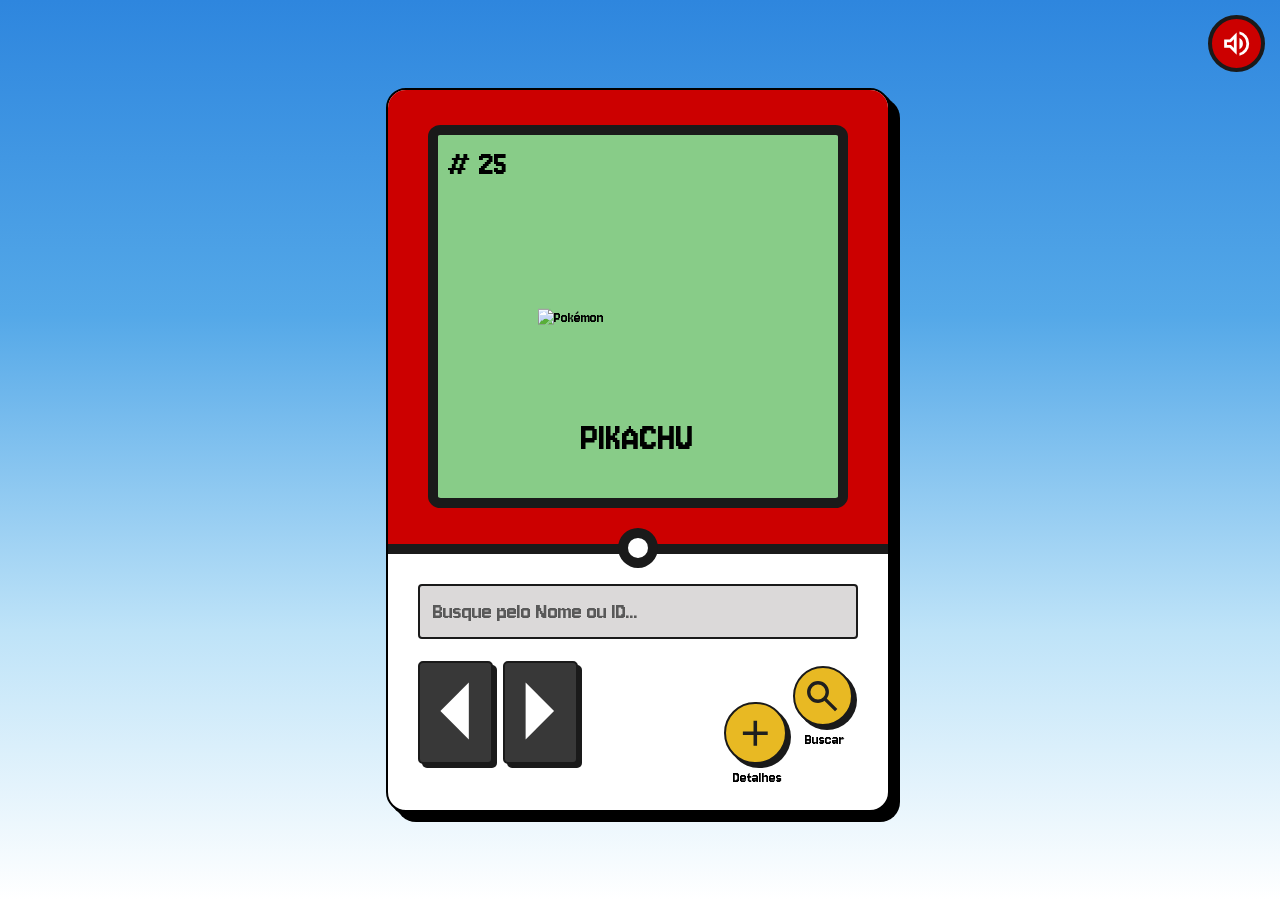
==== index.html @ d64555e8 "fix: altera classes para inglês" ====
<!DOCTYPE html>
<html lang="en">

<head>
    <meta charset="UTF-8">
    <meta name="viewport" content="width=device-width, initial-scale=1.0">
    <link rel="shortcut icon" href="img/favicon.png" type="image/x-icon">
    <link rel="stylesheet" href="css/style.css">
    <link rel="stylesheet" href="css/index.css">
    <title>Pokédex</title>
</head>

<body>
    <main>
        <!-- BOTÃO DE SOM -->
        <button id="sound">
            <svg xmlns="http://www.w3.org/2000/svg" viewBox="0 -960 960 960" fill="#FFF">
                <path
                    d="M560-131v-82q90-26 145-100t55-168q0-94-55-168T560-749v-82q124 28 202 125.5T840-481q0 127-78 224.5T560-131ZM120-360v-240h160l200-200v640L280-360H120Zm440 40v-322q47 22 73.5 66t26.5 96q0 51-26.5 94.5T560-320ZM400-606l-86 86H200v80h114l86 86v-252ZM300-480Z" />
            </svg>
        </button>

        <!-- CONTEUDO -->
        <section id="content">

            <!-- TELA -->
            <div id="display">
                <div>
                    <span id="id-pokemon"># 25</span>
                    <img src="https://raw.githubusercontent.com/PokeAPI/sprites/master/sprites/pokemon/versions/generation-v/black-white/animated/25.gif"
                        alt="Pokémon" id="img-pokemon">
                    <span id="name-pokemon">Pikachu</span>
                </div>
            </div>

            <!-- BOLA  -->
            <div id="circle-pokeball"></div>


            <!-- INPUT E BOTÕES -->
            <div id="form">
                <form>
                    <input type="search" id="input-search" placeholder="Busque pelo Nome ou ID...">

                    <div id="buttons">
                        <div class="buttons-movement">
                            <button id="btn-prev">
                                <img src="/svg/seta-esquerda.svg" alt="">
                            </button>
                            <button id="btn-next">
                                <img src="/svg/seta-direita.svg" alt="">
                            </button>
                        </div>

                        <div class="buttons-action">
                            <div class="div-details">
                                <a href="detailsPokemon.html" class="btn-details">
                                    <svg xmlns="http://www.w3.org/2000/svg" viewBox="0 -960 960 960" fill="#1f1f1f">
                                        <path d="M440-440H200v-80h240v-240h80v240h240v80H520v240h-80v-240Z" />
                                    </svg>
                                </a>
                                <p>Detalhes</p>
                            </div>
                            <div class="div-search">
                                <button id="btn-submit" type="submit">
                                    <svg xmlns="http://www.w3.org/2000/svg" viewBox="0 -960 960 960" fill="#1f1f1f">
                                        <path
                                            d="M784-120 532-372q-30 24-69 38t-83 14q-109 0-184.5-75.5T120-580q0-109 75.5-184.5T380-840q109 0 184.5 75.5T640-580q0 44-14 83t-38 69l252 252-56 56ZM380-400q75 0 127.5-52.5T560-580q0-75-52.5-127.5T380-760q-75 0-127.5 52.5T200-580q0 75 52.5 127.5T380-400Z" />
                                    </svg>
                                </button>
                                <p>Buscar</p>
                            </div>
                        </div>
                    </div>
                </form>
            </div>
        </section>
    </main>

    <script src="js/script.js"></script>
</body>

</html>
---- css/style.css ----
/* FONTE */
@import url('https://fonts.googleapis.com/css2?family=Jersey+10&display=swap');

/* VARIAVEIS */
:root {
    --cor-vermelha: #CC0000;
    --cor-branco: #FFFFFF;
    --cor-preto: #1A1A1A;
    --cor-cinza: #848484;
    --cor-amarelo: #E8B923;
    --cor-verde-escuro: #1A2A1A;
    --cor-verde-claro: #88CC88;
    --tamanho-borda: clamp(4px, 1.8vw, 10px);
    --tamanho-borda-botoes: clamp(1px, .5vw, 2px);
    --tamanho-sombra: clamp(1px, .7vw, 4px);
}

* {
    padding: 0;
    margin: 0;
    font-family: 'Jersey 10';
}

body {
    min-height: 100vh;
    background: linear-gradient(to bottom, #2E86DE 0%, #54A8E8 35%, #BEE3F8 70%, #FFFFFF 100%);
}

main {
    min-height: 100vh;
    display: flex;
    align-items: center;
    justify-content: center;
}

h1, h2, h3, h4{
    font-weight: normal;
}

button{
    cursor: pointer;
}

#sound{
    background-color: var(--cor-vermelha);
    position: absolute;
    right: 15px;
    top: 15px;
    display: flex;
    justify-content: center;
    align-items: center;
    padding: .6em;
    border-radius: 50%;
    border: 4px solid var(--cor-preto);
}

#sound svg{
    width: 2.5em;
}
---- css/index.css ----
/* CONTEUDO */
#content {
    background-color: var(--cor-branco);
    border-radius: 20px;
    border: 2px solid #000;
    width: 100%;
    max-width: 500px;
    aspect-ratio: 500 / 720;
    box-shadow: 4px 4px 0 #000, 10px 10px 0 #000;
    overflow: hidden;
    position: relative;
    margin: 0 20px 0 15px;
}

/* TELA */
#display {
    background-color: var(--cor-vermelha);
    height: 63%;
    display: flex;
    align-items: center;
    justify-content: center;
    border-bottom: var(--tamanho-borda) solid var(--cor-preto);
}

#display div {
    background-color: var(--cor-verde-claro);
    width: 80%;
    height: 80%;
    border-radius: 3%;
    border: var(--tamanho-borda) solid var(--cor-preto);
    position: relative;
    display: flex;
    align-items: center;
    justify-content: center;
    flex-direction: column;
}

#id-pokemon {
    top: 10px;
    left: 10px;
    position: absolute;
    font-size: clamp(26px, 7vw, 36px);
}

#name-pokemon {
    font-size: clamp(30px, 8vw, 42px);
    text-transform: uppercase;
    position: absolute;
    top: 83%;
    left: 50%;
    transform: translate(-50%, -50%);
}

#img-pokemon {
    width: 50%;
    position: absolute;
    top: 50%;
    left: 50%;
    transform: translate(-50%, -50%);
    image-rendering: pixelated;
    image-rendering: crisp-edges;
}

/* BOLA */
#circle-pokeball {
    width: 4%;
    height: 2.8%;
    background-color: var(--cor-branco);
    border: var(--tamanho-borda) solid var(--cor-preto);
    position: absolute;
    top: 63.6%;
    left: 50%;
    transform: translate(-50%, -50%);
    border-radius: 50%;
}

/* INPUT E BOTÕES */
#form {
    display: flex;
    justify-content: center;
    align-items: center;
    padding: 6%;
}

#form form {
    width: 100%;
    height: 100%;
    display: flex;
    flex-direction: column;
    justify-content: space-between;
}

#input-search {
    width: 100%;
    padding: 3%;
    border: 2px solid var(--cor-preto);
    border-radius: 4px;
    background-color: #DBD9D9;
    font-size: clamp(16px, 5vw, 24px);
}

#input-search::placeholder {
    color: #595959;
}

#buttons {
    margin-top: 5%;
    display: flex;
    justify-content: space-between;
    align-items: center;
}

.buttons-movement {
    display: flex;
    gap: 10px;
    width: 40%;
}

.buttons-movement button {
    background-color: #383838;
    padding: 10% 10%;
    border: var(--tamanho-borda-botoes) solid var(--cor-preto);
    border-radius: 5px;
    box-shadow: var(--tamanho-sombra) var(--tamanho-sombra) 0 var(--cor-preto);
    transition: transform 0.1s, box-shadow 0.1s; /*Adiciona duas transições*/
}

.buttons-movement button:active{
    transform: translate(var(--tamanho-sombra), var(--tamanho-sombra));
    box-shadow: none;
}

.buttons-movement button img {
    width: 100%;
}

.buttons-action {
    width: 30%;
}

.btn-details,
#btn-submit {
    display: flex;
    align-items: center;
    justify-content: center;
    width: 71%;
    height: 6.7%;
    padding: 13%;
    box-shadow: var(--tamanho-sombra) var(--tamanho-sombra) 0 var(--cor-preto);
    transition: transform 0.1s, box-shadow 0.1s; /*Adiciona duas transições*/
}

.btn-details:active, #btn-submit:active{
    transform: translate(var(--tamanho-sombra), var(--tamanho-sombra));
    box-shadow: none;
}

#btn-submit {
    width: 100%;
    height: 100%;
    padding: 13%;
}

.btn-details,
#btn-submit {
    background-color: var(--cor-amarelo);
    border: var(--tamanho-borda-botoes) solid var(--cor-preto);
    border-radius: 50%;
}

.div-details {
    position: absolute;
    top: 85%;
    display: flex;
    flex-direction: column;
    align-items: center;
    gap: 5px;
    width: 12%;
}

.div-search {
    position: absolute;
    display: flex;
    gap: 5px;
    flex-direction: column;
    align-items: center;
    top: 80%;
    right: 7%;
    width: 12%;
}

.div-details p,
.div-search p {
    padding-left: 0.3em;
    font-size: clamp(10px, 4vw, 16px);
}
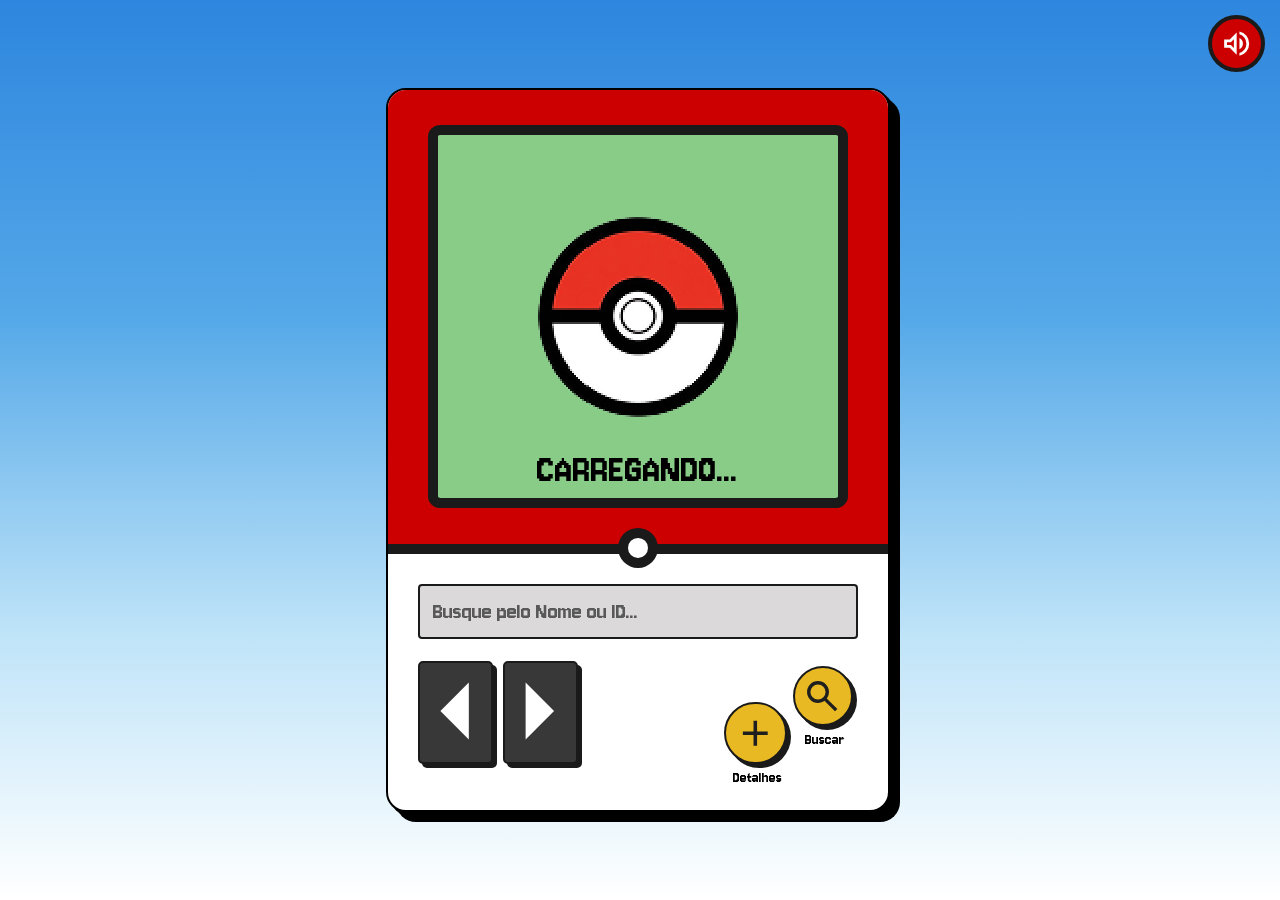
==== commit 5e8b3e75: "feat: implementa renderização de dados no index" ====
--- a/index.html
+++ b/index.html
@@ -26,10 +26,9 @@
             <!-- TELA -->
             <div id="display">
                 <div>
-                    <span id="id-pokemon"># 25</span>
-                    <img src="https://raw.githubusercontent.com/PokeAPI/sprites/master/sprites/pokemon/versions/generation-v/black-white/animated/25.gif"
-                        alt="Pokémon" id="img-pokemon">
-                    <span id="name-pokemon">Pikachu</span>
+                    <span id="id-pokemon"></span>
+                    <img src="" alt="Pokémon" id="img-pokemon">
+                    <h1 id="name-pokemon"></h1>
                 </div>
             </div>
 
--- a/css/index.css
+++ b/css/index.css
@@ -46,9 +46,11 @@
     font-size: clamp(30px, 8vw, 42px);
     text-transform: uppercase;
     position: absolute;
-    top: 83%;
+    top: 92%;
     left: 50%;
     transform: translate(-50%, -50%);
+    width: 100%;
+    text-align: center;
 }
 
 #img-pokemon {
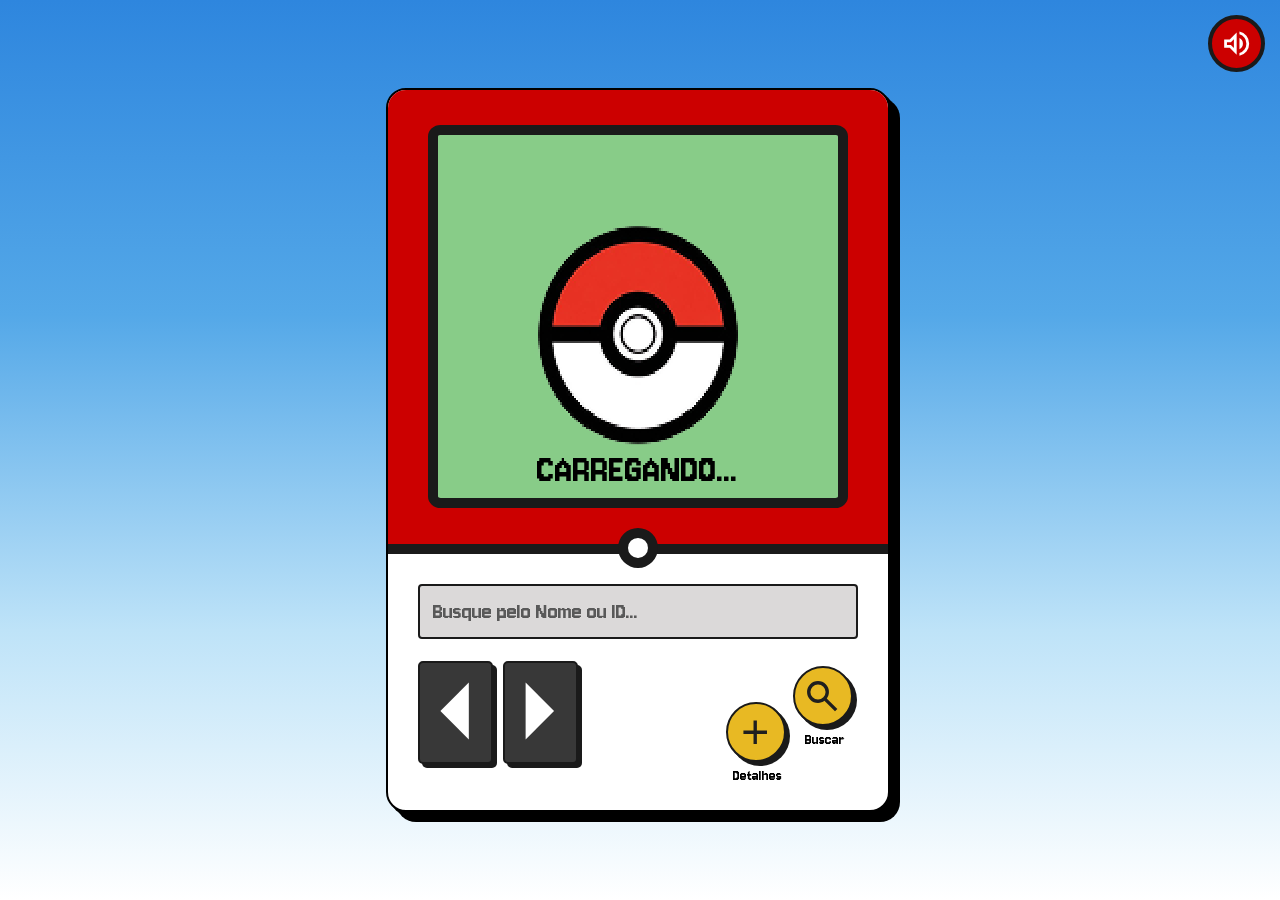
==== commit 3a4b9e99: "fix: corrigi nomes de classes" ====
--- a/index.html
+++ b/index.html
@@ -25,9 +25,11 @@
 
             <!-- TELA -->
             <div id="display">
-                <div>
+                <div id="content-display">
                     <span id="id-pokemon"></span>
-                    <img src="" alt="Pokémon" id="img-pokemon">
+                    <div id="content-img-pokemon">
+                        <img src="" alt="Pokémon" id="img-pokemon">
+                    </div>
                     <h1 id="name-pokemon"></h1>
                 </div>
             </div>
@@ -37,27 +39,26 @@
 
 
             <!-- INPUT E BOTÕES -->
-            <div id="form">
-                <form>
-                    <input type="search" id="input-search" placeholder="Busque pelo Nome ou ID...">
+            <div id="content-buttons">
+                <form id="form">
+                    <input type="search" id="input-search" placeholder="Busque pelo Nome ou ID..." required>
 
                     <div id="buttons">
                         <div class="buttons-movement">
-                            <button id="btn-prev">
-                                <img src="/svg/seta-esquerda.svg" alt="">
+                            <button id="btn-prev" type="button">
+                                <img src="/svg/seta-esquerda.svg" alt="Seta para esquerda">
                             </button>
-                            <button id="btn-next">
-                                <img src="/svg/seta-direita.svg" alt="">
+                            <button id="btn-next" type="button">
+                                <img src="/svg/seta-direita.svg" alt="Seta para direita">
                             </button>
                         </div>
-
                         <div class="buttons-action">
                             <div class="div-details">
-                                <a href="detailsPokemon.html" class="btn-details">
+                                <button type="button" class="btn-details" id="btn-details">
                                     <svg xmlns="http://www.w3.org/2000/svg" viewBox="0 -960 960 960" fill="#1f1f1f">
                                         <path d="M440-440H200v-80h240v-240h80v240h240v80H520v240h-80v-240Z" />
                                     </svg>
-                                </a>
+                                </button>
                                 <p>Detalhes</p>
                             </div>
                             <div class="div-search">
--- a/css/index.css
+++ b/css/index.css
@@ -22,7 +22,7 @@
     border-bottom: var(--tamanho-borda) solid var(--cor-preto);
 }
 
-#display div {
+#content-display{
     background-color: var(--cor-verde-claro);
     width: 80%;
     height: 80%;
@@ -53,12 +53,20 @@
     text-align: center;
 }
 
-#img-pokemon {
-    width: 50%;
-    position: absolute;
-    top: 50%;
+#content-img-pokemon{
+    height: 60%;
+    display: flex;
+    align-items: center;
+    justify-content: center;
+    position: absolute;
+    top: 55%;
     left: 50%;
     transform: translate(-50%, -50%);
+}
+
+#img-pokemon {
+    width: 100%;
+    height: 100%;
     image-rendering: pixelated;
     image-rendering: crisp-edges;
 }
@@ -77,14 +85,14 @@
 }
 
 /* INPUT E BOTÕES */
-#form {
+#content-buttons {
     display: flex;
     justify-content: center;
     align-items: center;
     padding: 6%;
 }
 
-#form form {
+#form{
     width: 100%;
     height: 100%;
     display: flex;
@@ -145,7 +153,7 @@
     display: flex;
     align-items: center;
     justify-content: center;
-    width: 71%;
+    width: 100%;
     height: 6.7%;
     padding: 13%;
     box-shadow: var(--tamanho-sombra) var(--tamanho-sombra) 0 var(--cor-preto);
@@ -158,7 +166,6 @@
 }
 
 #btn-submit {
-    width: 100%;
     height: 100%;
     padding: 13%;
 }
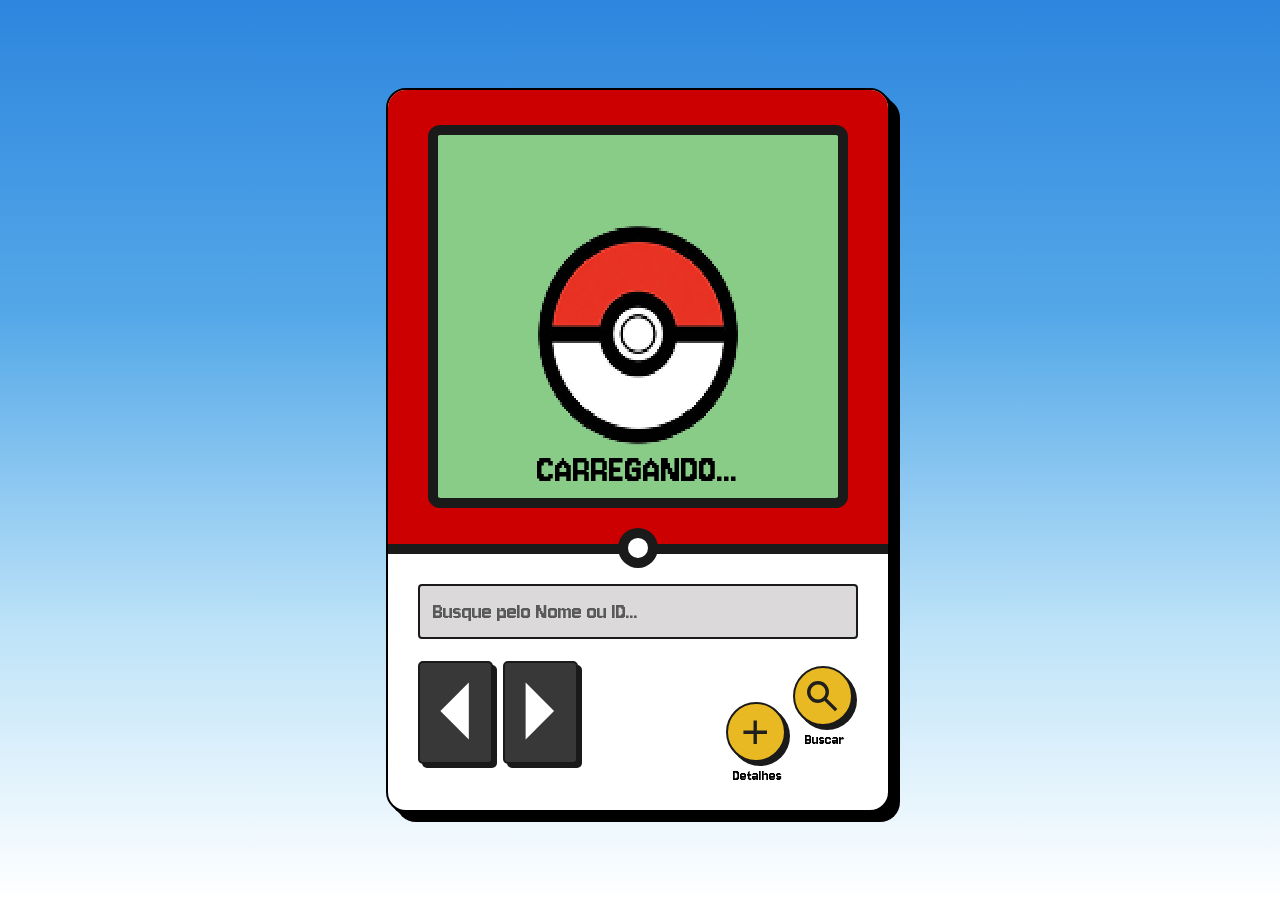
==== commit a0d564aa: "fix: remove botão de som do projeto" ====
--- a/index.html
+++ b/index.html
@@ -12,14 +12,6 @@
 
 <body>
     <main>
-        <!-- BOTÃO DE SOM -->
-        <button id="sound">
-            <svg xmlns="http://www.w3.org/2000/svg" viewBox="0 -960 960 960" fill="#FFF">
-                <path
-                    d="M560-131v-82q90-26 145-100t55-168q0-94-55-168T560-749v-82q124 28 202 125.5T840-481q0 127-78 224.5T560-131ZM120-360v-240h160l200-200v640L280-360H120Zm440 40v-322q47 22 73.5 66t26.5 96q0 51-26.5 94.5T560-320ZM400-606l-86 86H200v80h114l86 86v-252ZM300-480Z" />
-            </svg>
-        </button>
-
         <!-- CONTEUDO -->
         <section id="content">
 
@@ -77,7 +69,7 @@
         </section>
     </main>
 
-    <script src="js/script.js"></script>
+    <script src="js/index.js"></script>
 </body>
 
 </html>
--- a/css/style.css
+++ b/css/style.css
@@ -39,21 +39,4 @@
 
 button{
     cursor: pointer;
-}
-
-#sound{
-    background-color: var(--cor-vermelha);
-    position: absolute;
-    right: 15px;
-    top: 15px;
-    display: flex;
-    justify-content: center;
-    align-items: center;
-    padding: .6em;
-    border-radius: 50%;
-    border: 4px solid var(--cor-preto);
-}
-
-#sound svg{
-    width: 2.5em;
 }
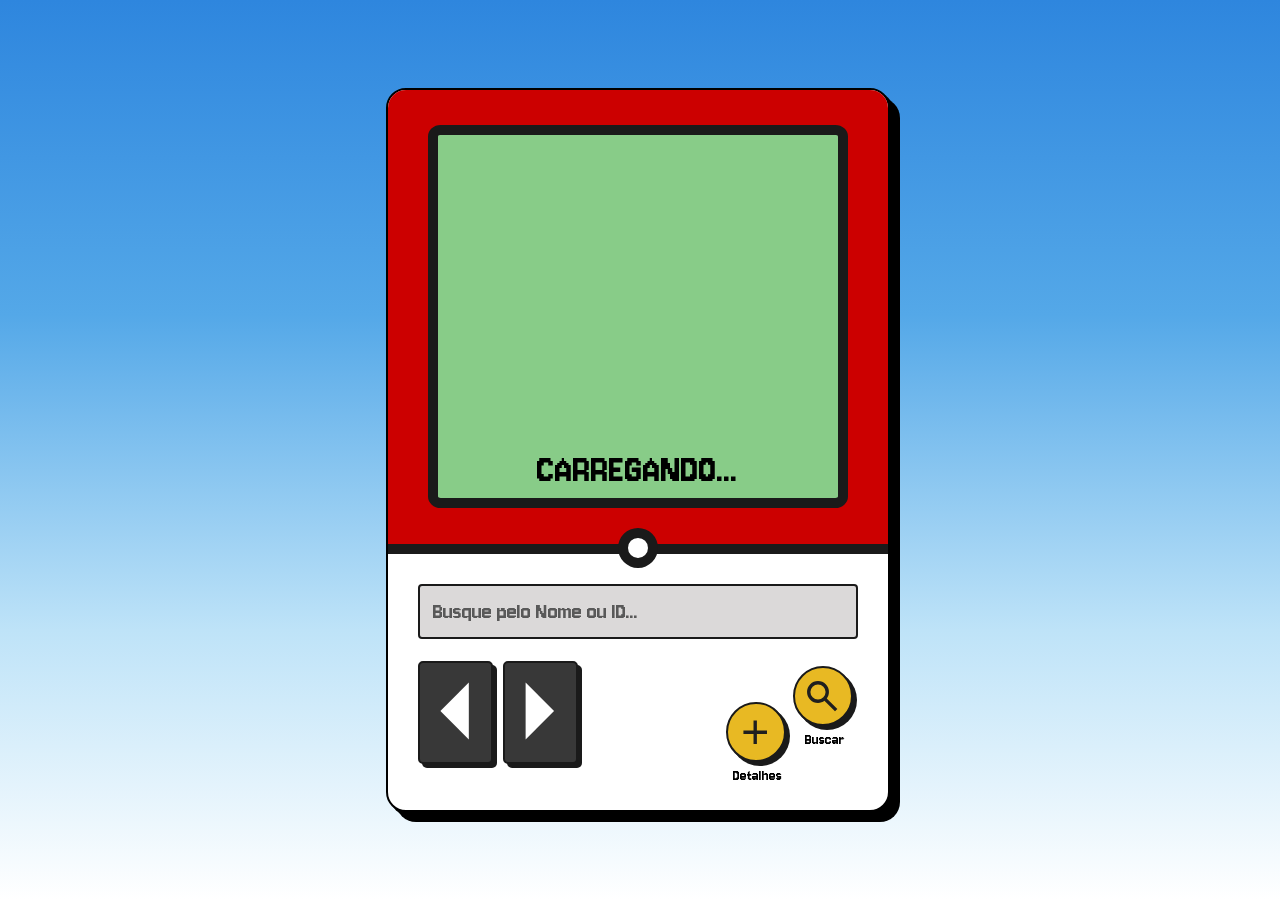
==== commit 7f2c97b9: "fix: corrigi imagem não pixelada após não encontrar pokémon" ====
--- a/index.html
+++ b/index.html
@@ -20,7 +20,7 @@
                 <div id="content-display">
                     <span id="id-pokemon"></span>
                     <div id="content-img-pokemon">
-                        <img src="" alt="Pokémon" id="img-pokemon">
+                        <img src="" alt="Pokémon" id="img-pokemon" class="img">
                     </div>
                     <h1 id="name-pokemon"></h1>
                 </div>
--- a/css/index.css
+++ b/css/index.css
@@ -64,11 +64,18 @@
     transform: translate(-50%, -50%);
 }
 
-#img-pokemon {
+.img{
     width: 100%;
     height: 100%;
+}
+
+.img-pokemon {
     image-rendering: pixelated;
-    image-rendering: crisp-edges;
+}
+
+.img-not-found {
+    height: 70%;
+    image-rendering: auto;
 }
 
 /* BOLA */
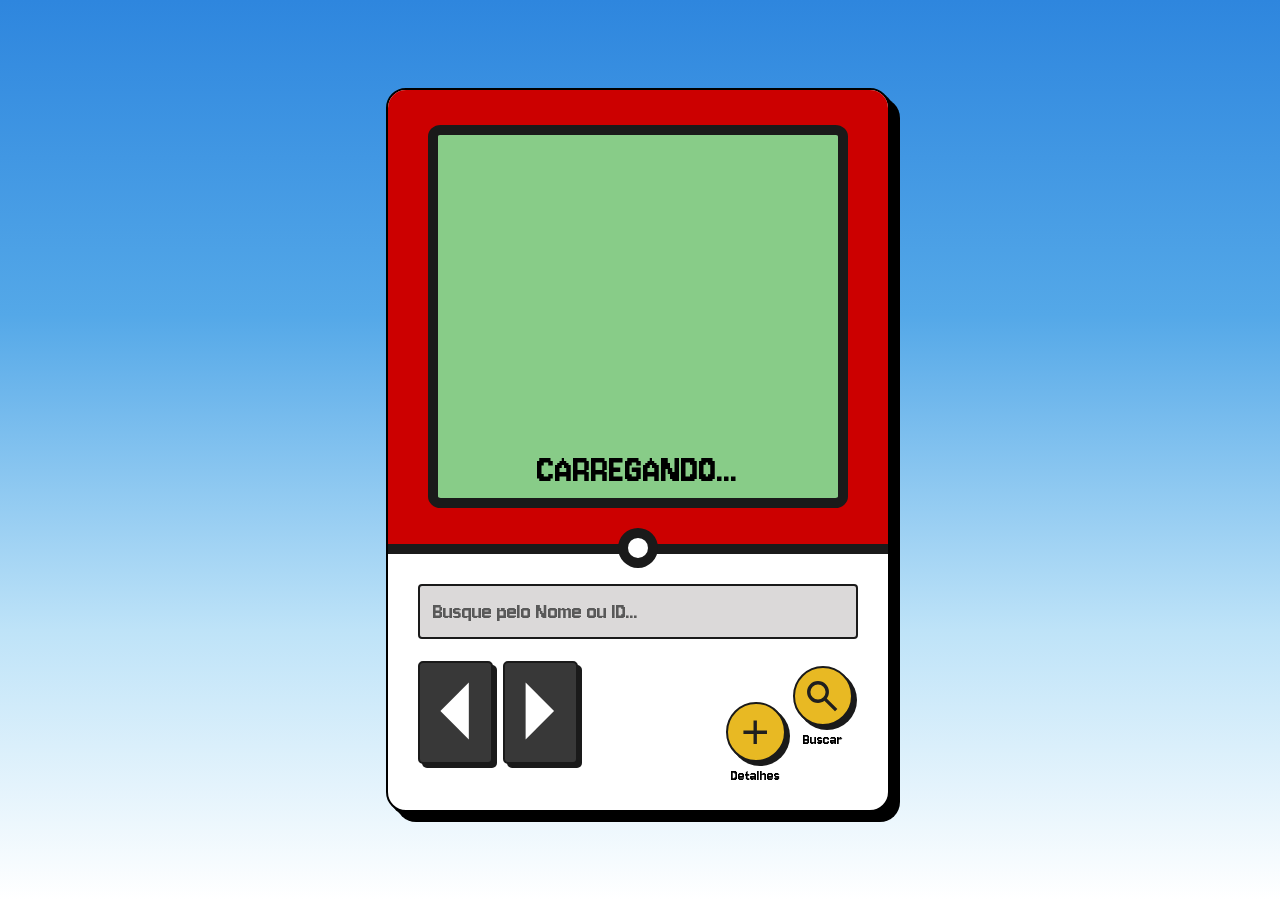
==== commit 3835a611: "fix: corrigi semantica do projeto" ====
--- a/index.html
+++ b/index.html
@@ -1,5 +1,5 @@
 <!DOCTYPE html>
-<html lang="en">
+<html lang="pt-br">
 
 <head>
     <meta charset="UTF-8">
@@ -37,30 +37,30 @@
 
                     <div id="buttons">
                         <div class="buttons-movement">
-                            <button id="btn-prev" type="button">
+                            <button id="btn-prev" type="button" aria-label="Pokémon anterior">
                                 <img src="/svg/seta-esquerda.svg" alt="Seta para esquerda">
                             </button>
-                            <button id="btn-next" type="button">
+                            <button id="btn-next" type="button" aria-label="Próximo Pokémon">
                                 <img src="/svg/seta-direita.svg" alt="Seta para direita">
                             </button>
                         </div>
                         <div class="buttons-action">
                             <div class="div-details">
-                                <button type="button" class="btn-details" id="btn-details">
+                                <button type="button" class="btn-details" id="btn-details" aria-label="Ver detalhes do Pokémon">
                                     <svg xmlns="http://www.w3.org/2000/svg" viewBox="0 -960 960 960" fill="#1f1f1f">
                                         <path d="M440-440H200v-80h240v-240h80v240h240v80H520v240h-80v-240Z" />
                                     </svg>
                                 </button>
-                                <p>Detalhes</p>
+                                <span>Detalhes</span>
                             </div>
                             <div class="div-search">
-                                <button id="btn-submit" type="submit">
+                                <button id="btn-submit" type="submit" aria-label="Buscar Pokémon">
                                     <svg xmlns="http://www.w3.org/2000/svg" viewBox="0 -960 960 960" fill="#1f1f1f">
                                         <path
                                             d="M784-120 532-372q-30 24-69 38t-83 14q-109 0-184.5-75.5T120-580q0-109 75.5-184.5T380-840q109 0 184.5 75.5T640-580q0 44-14 83t-38 69l252 252-56 56ZM380-400q75 0 127.5-52.5T560-580q0-75-52.5-127.5T380-760q-75 0-127.5 52.5T200-580q0 75 52.5 127.5T380-400Z" />
                                     </svg>
                                 </button>
-                                <p>Buscar</p>
+                                <span>Buscar</span>
                             </div>
                         </div>
                     </div>
--- a/css/style.css
+++ b/css/style.css
@@ -39,4 +39,36 @@
 
 button{
     cursor: pointer;
+}
+
+main{
+    view-transition-name: main;
+}
+
+@view-transition{
+    navigation: auto;
+}
+
+@keyframes leaving{
+    to{
+        transform: translateY(100%);
+    }
+}
+
+@keyframes entering{
+    from{
+        transform: translateY(100%);
+    }
+}
+
+::view-transition-group(root){
+    animation-duration: 2s;
+}
+
+::view-transition-old(main){
+    animation-name: leaving;
+}
+
+::view-transition-new(main){
+    animation-name: entering;
 }
